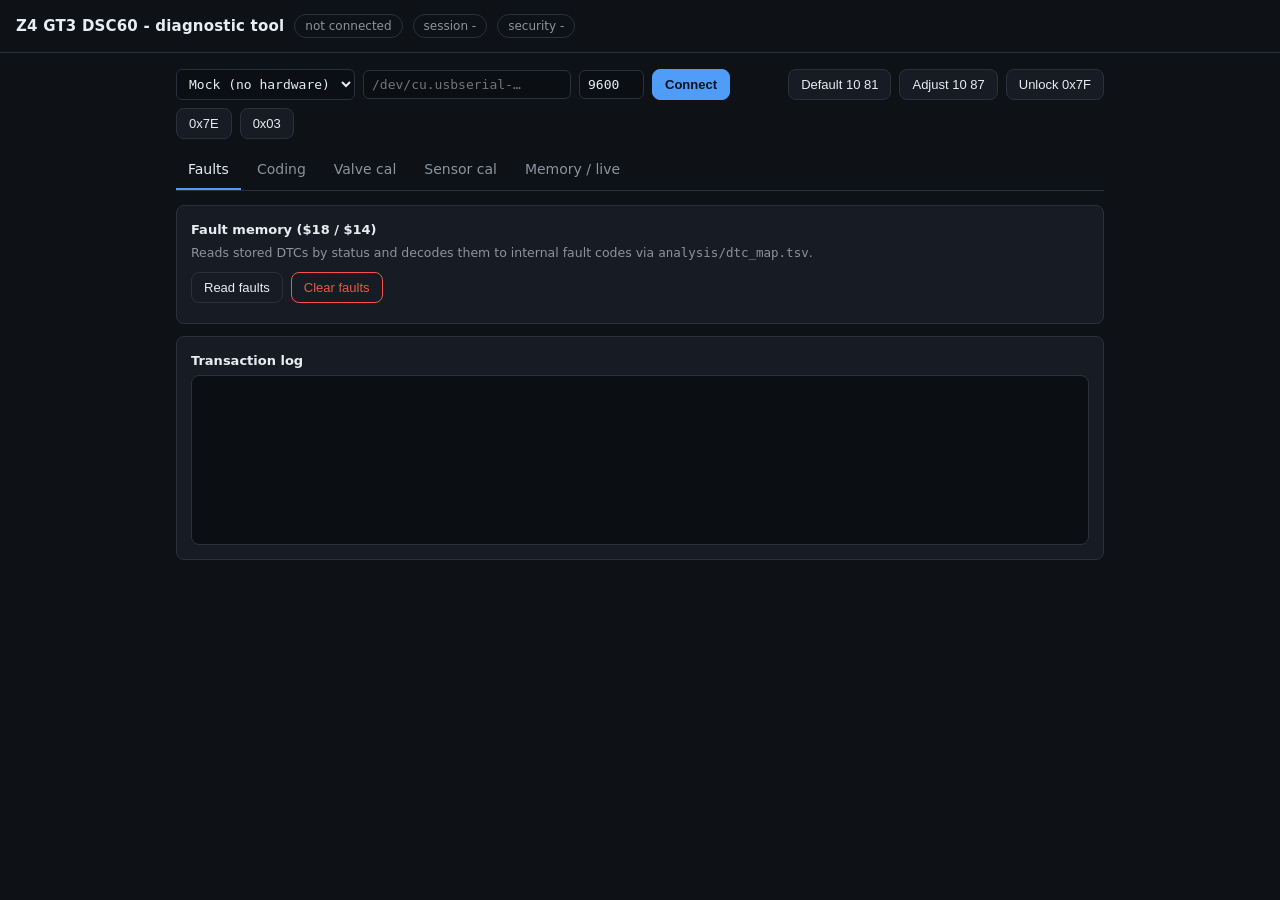
==== service-tool/index.html @ fb5cb5e0 "Add service tool" ====
<!doctype html>
<html lang="en">
<head>
<meta charset="utf-8">
<meta name="viewport" content="width=device-width, initial-scale=1">
<title>Z4 GT3 DSC tool</title>
<style>
  :root{--bg:#0e1116;--panel:#171c24;--line:#2a313c;--fg:#e6edf3;--mut:#8b949e;
        --accent:#4f9cf9;--ok:#3fb950;--warn:#d29922;--bad:#f85149;--radius:8px}
  *{box-sizing:border-box}
  body{margin:0;background:var(--bg);color:var(--fg);font:14px/1.5 ui-sans-serif,system-ui,-apple-system,Segoe UI,Roboto,sans-serif}
  header{padding:14px 16px;border-bottom:1px solid var(--line);display:flex;gap:10px;align-items:center;flex-wrap:wrap}
  h1{font-size:15px;margin:0;font-weight:650;letter-spacing:.2px}
  .pill{font-size:12px;color:var(--mut);border:1px solid var(--line);border-radius:999px;padding:2px 10px}
  .pill.on{color:var(--ok);border-color:var(--ok)}
  main{max-width:960px;margin:0 auto;padding:16px}
  .bar{display:flex;gap:8px;flex-wrap:wrap;align-items:center;margin-bottom:12px}
  button{background:var(--panel);color:var(--fg);border:1px solid var(--line);border-radius:var(--radius);
          padding:7px 12px;font-size:13px;cursor:pointer}
  button:hover{border-color:var(--accent)}
  button.primary{background:var(--accent);border-color:var(--accent);color:#06131f;font-weight:600}
  button.danger{border-color:var(--bad);color:var(--bad)}
  button.danger:hover{background:var(--bad);color:#140606}
  input,select{background:#0b0e13;color:var(--fg);border:1px solid var(--line);border-radius:6px;padding:6px 8px;font:13px ui-monospace,monospace}
  input{width:7.5em}
  .tabs{display:flex;gap:4px;border-bottom:1px solid var(--line);margin-bottom:14px;flex-wrap:wrap}
  .tab{padding:8px 12px;cursor:pointer;color:var(--mut);border-bottom:2px solid transparent}
  .tab.active{color:var(--fg);border-bottom-color:var(--accent)}
  section{display:none}
  section.active{display:block}
  .card{background:var(--panel);border:1px solid var(--line);border-radius:var(--radius);padding:14px;margin-bottom:12px}
  .card h2{font-size:13px;margin:0 0 4px;font-weight:600}
  .card p{margin:0 0 10px;color:var(--mut);font-size:12.5px}
  table{width:100%;border-collapse:collapse;font:12.5px ui-monospace,monospace}
  th,td{text-align:left;padding:6px 8px;border-bottom:1px solid var(--line)}
  th{color:var(--mut);font-weight:500}
  .warn{color:var(--warn)} .bad{color:var(--bad)} .ok{color:var(--ok)}
  #log{background:#0b0e13;border:1px solid var(--line);border-radius:var(--radius);
       padding:10px;height:170px;overflow:auto;font:12px ui-monospace,monospace;white-space:pre-wrap;color:var(--mut)}
  .row{display:flex;gap:8px;align-items:center;flex-wrap:wrap;margin:6px 0}
  label{color:var(--mut);font-size:12.5px}
  .note{font-size:12px;color:var(--warn);margin-top:6px}
</style>
</head>
<body>
<header>
  <h1>Z4 GT3 DSC60 - diagnostic tool</h1>
  <span id="conn" class="pill">not connected</span>
  <span id="sess" class="pill">session -</span>
  <span id="sec" class="pill">security -</span>
</header>
<main>
  <div class="bar">
    <select id="mode"><option value="mock">Mock (no hardware)</option><option value="serial">Serial (K-line)</option></select>
    <input id="port" placeholder="/dev/cu.usbserial-…" style="width:16em" disabled>
    <input id="baud" value="9600" style="width:5em" disabled>
    <button class="primary" onclick="connect()">Connect</button>
    <span style="flex:1"></span>
    <button onclick="session(0x81)">Default 10 81</button>
    <button onclick="session(0x87)">Adjust 10 87</button>
    <button onclick="unlock(0x7F)">Unlock 0x7F</button>
    <button onclick="unlock(0x7E)">0x7E</button>
    <button onclick="unlock(0x03)">0x03</button>
  </div>

  <div class="tabs">
    <div class="tab active" data-t="faults">Faults</div>
    <div class="tab" data-t="coding">Coding</div>
    <div class="tab" data-t="valve">Valve cal</div>
    <div class="tab" data-t="sensor">Sensor cal</div>
    <div class="tab" data-t="mem">Memory / live</div>
  </div>

  <section id="faults" class="active">
    <div class="card">
      <h2>Fault memory ($18 / $14)</h2>
      <p>Reads stored DTCs by status and decodes them to internal fault codes via <code>analysis/dtc_map.tsv</code>.</p>
      <div class="row"><button onclick="readDtcs()">Read faults</button>
        <button class="danger" onclick="clearDtcs()">Clear faults</button></div>
      <div id="dtcs"></div>
    </div>
  </section>

  <section id="coding">
    <div class="card">
      <h2>Vehicle coding ($23 read / $3D write)</h2>
      <p>2 bytes + checksum at EEPROM 0x0FA–0x0FC. Writing needs <b>Adjust 10 87</b> + <b>Unlock 0x7F</b> and takes effect at the next power-on.</p>
      <div class="row"><button onclick="readCoding()">Read coding</button></div>
      <div id="coding-out"></div>
      <div class="row"><label>row</label><input id="row" value="0" style="width:4em">
        <label>field1</label><input id="field1" value="0" style="width:4em">
        <button class="danger" onclick="writeCoding()">Write coding</button></div>
      <div class="note">Row selects the feature set (0–48). Checksum is computed for you.</div>
    </div>
  </section>

  <section id="valve">
    <div class="card">
      <h2>Hydraulic valve calibration ($31 0x28 / 0x29, $33 status)</h2>
      <p class="warn">These routines actuate the valves and pump. Run only on a bench with the unit safe to pulse. Refused if a test is already active or the selector is not accepted.</p>
      <div class="row">
        <button onclick="routine(0x28,'inlet-valve learn')">0x28 inlet learn</button>
        <button onclick="routine(0x29,'USV learn')">0x29 USV learn</button>
        <button onclick="rstatus(0x28)">status 0x28</button>
        <button onclick="rstatus(0x29)">status 0x29</button>
      </div>
      <div id="valve-out"></div>
    </div>
  </section>

  <section id="sensor">
    <div class="card">
      <h2>Sensor offset calibration ($31 0x20–0x24)</h2>
      <p>Car must be <b>stationary</b>; a not-ready routine replies NRC 0x22. Steering zero (0x21) also needs the SZL reporting initialised and the CAN key handshake.</p>
      <div class="row">
        <button onclick="routine(0x20,'master-pressure offset')">0x20 master press</button>
        <button onclick="routine(0x21,'steering zero')">0x21 steering zero</button>
        <button onclick="routine(0x22,'lateral-accel offset')">0x22 lat accel</button>
        <button onclick="routine(0x24,'long-accel offset')">0x24 long accel</button>
      </div>
      <div id="sensor-out"></div>
    </div>
  </section>

  <section id="mem">
    <div class="card">
      <h2>Live data ($21)</h2>
      <p>0x02 conditioned sensors · 0x05 status byte · 0x06 raw ADC/sensors · 0x07 raw wheel speeds.</p>
      <div class="row">
        <button onclick="live(0x02)">0x02</button><button onclick="live(0x05)">0x05</button>
        <button onclick="live(0x06)">0x06</button><button onclick="live(0x07)">0x07</button>
      </div>
      <div id="live-out"></div>
    </div>
    <div class="card">
      <h2>Memory read ($23)</h2>
      <p>Type 3 = EEPROM by address. Useful: 0x0FA coding, 0x160 steering/accel offset record, 0x0F0 steering key.</p>
      <div class="row"><label>addr</label><input id="maddr" value="0x0FA">
        <label>len</label><input id="mlen" value="3" style="width:4em">
        <label>type</label><input id="mtype" value="3" style="width:3.5em">
        <button onclick="readMem()">Read</button></div>
      <div id="mem-out"></div>
    </div>
  </section>

  <div class="card"><h2>Transaction log</h2><div id="log"></div></div>
</main>

<script>
const $ = s => document.querySelector(s);

function log(line, cls) {
  const d = $("#log"), t = new Date().toLocaleTimeString();
  d.innerHTML += `<div class="${cls || ''}">[${t}] ${line}</div>`;
  d.scrollTop = d.scrollHeight;
}

async function api(action, body) {
  const r = await fetch("/api/" + action, {
    method: "POST",
    headers: { "Content-Type": "application/json" },
    body: JSON.stringify(body || {}),
  });
  const j = await r.json();
  if (j.error) {
    log(`${action}: ${j.error}`, "bad");
    throw new Error(j.error);
  }
  return j;
}

function fmt(hex) {
  return (hex.match(/../g) || []).join(" ");
}

document.querySelectorAll(".tab").forEach(t => t.onclick = () => {
  document.querySelectorAll(".tab").forEach(x => x.classList.remove("active"));
  document.querySelectorAll("section").forEach(x => x.classList.remove("active"));
  t.classList.add("active");
  $("#" + t.dataset.t).classList.add("active");
});

$("#mode").onchange = e => {
  const serial = e.target.value === "serial";
  $("#port").disabled = !serial;
  $("#baud").disabled = !serial;
};

async function connect() {
  const mock = $("#mode").value === "mock";
  const j = await api("connect", { mock, port: $("#port").value, baud: $("#baud").value });
  $("#conn").textContent = j.kind === "mock" ? "mock" : "serial";
  $("#conn").className = "pill on";
  log(`connected (${j.kind}); seedkey constants: ${j.keys.join(", ") || "none"}`, "ok");
}

async function session(l) {
  const j = await api("session", { level: l });
  $("#sess").textContent = "session " + j.session;
  $("#sess").className = "pill on";
  log("session " + j.session, "ok");
}

async function unlock(l) {
  try {
    const j = await api("unlock", { level: l });
    $("#sec").textContent = "security " + (j.level || l);
    $("#sec").className = "pill on";
    log(`unlock ${j.level} seed ${j.seed || '-'} key ${j.key || '-'}${j.already ? ' (already open)' : ''}`, "ok");
  } catch (e) { /* logged by api() */ }
}

async function readDtcs() {
  const j = await api("read_dtcs");
  let h = `<table><tr><th>DTC</th><th>status</th><th>flags</th><th>internal fault(s)</th></tr>`;
  j.dtcs.forEach(d => {
    h += `<tr><td>${d.dtc}</td><td>${d.status}</td><td>${d.status_bits.join(" ")}</td><td>${d.faults.join(" ")}</td></tr>`;
  });
  h += `</table>`;
  if (!j.count) h = `<p class="ok">no stored faults</p>`;
  $("#dtcs").innerHTML = h;
  log(`read ${j.count} DTC(s)`);
}

async function clearDtcs() {
  if (!confirm("Clear all stored fault memory?")) return;
  await api("clear_dtcs");
  log("faults cleared", "ok");
  readDtcs();
}

async function readCoding() {
  const j = await api("read_coding");
  $("#coding-out").innerHTML =
    `<table><tr><th>checksum</th><th>row</th><th>field1</th><th>checksum</th></tr>` +
    `<tr><td>${j.checksum}</td><td>${j.row}</td><td>${j.field1}</td>` +
    `<td class="${j.checksum_ok ? 'ok' : 'bad'}">${j.checksum_ok ? 'valid' : 'BAD'}</td></tr></table>`;
  $("#row").value = j.row;
  $("#field1").value = j.field1;
  log(`coding row ${j.row} field1 ${j.field1}`);
}

async function writeCoding() {
  const row = +$("#row").value, f1 = +$("#field1").value;
  if (!confirm(`Write coding row=${row} field1=${f1}? Needs 10 87 + 0x7F. Effective next power-on.`)) return;
  try {
    const j = await api("write_coding", { row, field1: f1 });
    log("coding written: " + j.written.map(w => w.addr + "=" + w.value).join(" "), "ok");
  } catch (e) { /* logged by api() */ }
}

async function routine(rid, name) {
  try {
    await api("run_routine", { rid });
    log(`routine 0x${rid.toString(16)} (${name}) started`, "ok");
    rstatus(rid);
  } catch (e) { /* logged by api() */ }
}

async function rstatus(rid) {
  try {
    const j = await api("routine_status", { rid });
    const el = $("#" + ($("#valve").classList.contains("active") ? "valve" : "sensor") + "-out");
    const state = j.done ? 'done' : j.running ? 'running' : 'idle';
    el.innerHTML = `routine ${j.routine}: <span class="${j.done ? 'ok' : 'warn'}">${j.status} ${state}</span>`;
    log(`routine ${j.routine} status ${j.status}`);
  } catch (e) { /* logged by api() */ }
}

async function live(lid) {
  try {
    const j = await api("read_live", { lid });
    $("#live-out").innerHTML =
      `<table><tr><th>$21 id</th><th>bytes</th></tr><tr><td>${j.lid}</td><td>${fmt(j.bytes)}</td></tr></table>`;
    log(`$21 ${j.lid}: ${j.len} bytes`);
  } catch (e) { /* logged by api() */ }
}

async function readMem() {
  try {
    const j = await api("read_memory", {
      addr: $("#maddr").value,
      length: +$("#mlen").value,
      mtype: +$("#mtype").value,
    });
    $("#mem-out").innerHTML =
      `<table><tr><th>len</th><th>bytes</th></tr><tr><td>${j.len}</td><td>${fmt(j.bytes)}</td></tr></table>`;
    log(`$23 read ${j.len} bytes`);
  } catch (e) { /* logged by api() */ }
}

connect();
</script>
</body>
</html>
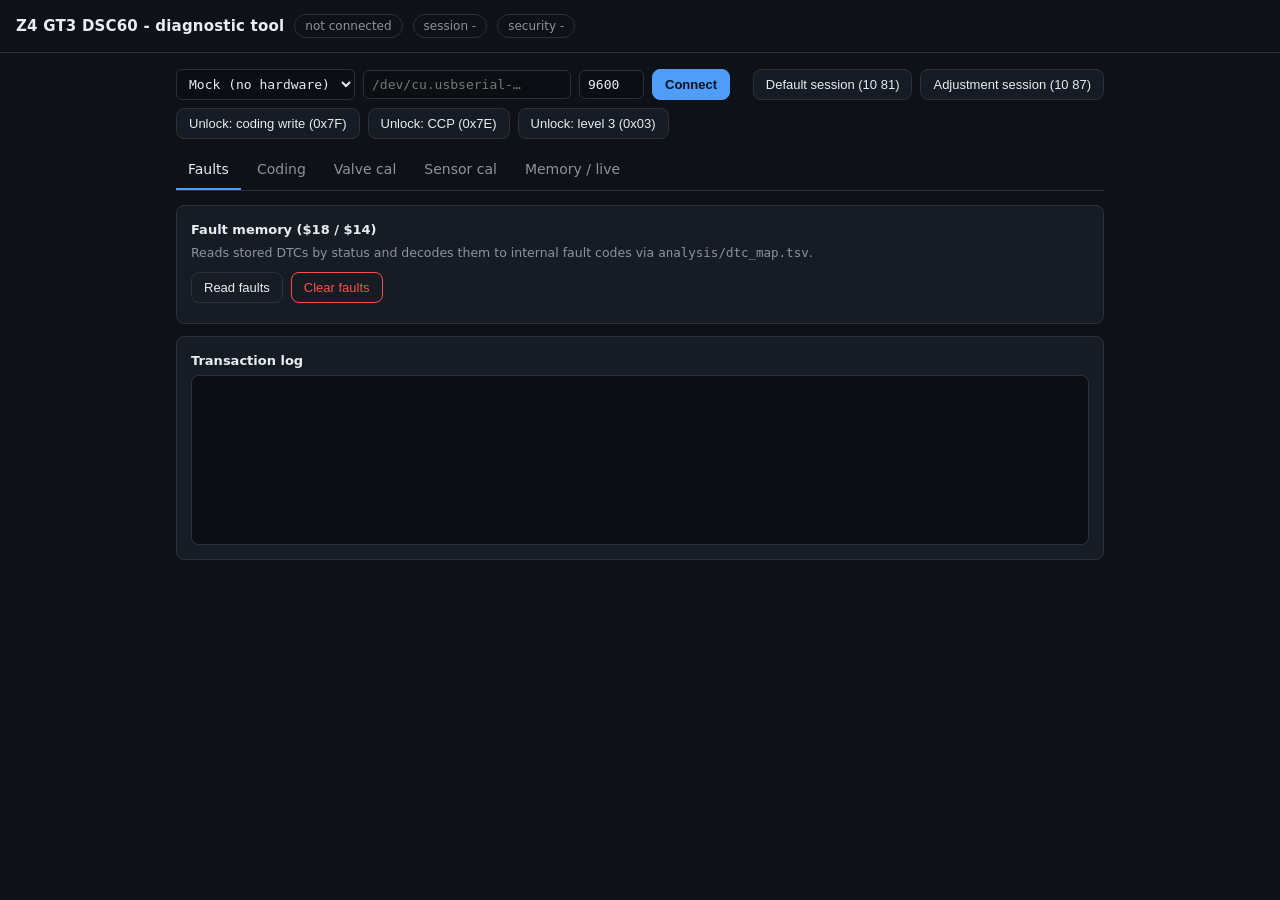
==== commit 3891ac6b: "Update tooling" ====
--- a/service-tool/index.html
+++ b/service-tool/index.html
@@ -56,11 +56,11 @@
     <input id="baud" value="9600" style="width:5em" disabled>
     <button class="primary" onclick="connect()">Connect</button>
     <span style="flex:1"></span>
-    <button onclick="session(0x81)">Default 10 81</button>
-    <button onclick="session(0x87)">Adjust 10 87</button>
-    <button onclick="unlock(0x7F)">Unlock 0x7F</button>
-    <button onclick="unlock(0x7E)">0x7E</button>
-    <button onclick="unlock(0x03)">0x03</button>
+    <button onclick="session(0x81)">Default session (10 81)</button>
+    <button onclick="session(0x87)">Adjustment session (10 87)</button>
+    <button onclick="unlock(0x7F)">Unlock: coding write (0x7F)</button>
+    <button onclick="unlock(0x7E)">Unlock: CCP (0x7E)</button>
+    <button onclick="unlock(0x03)">Unlock: level 3 (0x03)</button>
   </div>
 
   <div class="tabs">
@@ -99,10 +99,10 @@
       <h2>Hydraulic valve calibration ($31 0x28 / 0x29, $33 status)</h2>
       <p class="warn">These routines actuate the valves and pump. Run only on a bench with the unit safe to pulse. Refused if a test is already active or the selector is not accepted.</p>
       <div class="row">
-        <button onclick="routine(0x28,'inlet-valve learn')">0x28 inlet learn</button>
-        <button onclick="routine(0x29,'USV learn')">0x29 USV learn</button>
-        <button onclick="rstatus(0x28)">status 0x28</button>
-        <button onclick="rstatus(0x29)">status 0x29</button>
+        <button onclick="routine(0x28,'inlet-valve learn')">Inlet-valve learn (0x28)</button>
+        <button onclick="routine(0x29,'USV learn')">USV learn (0x29)</button>
+        <button onclick="rstatus(0x28)">Inlet status</button>
+        <button onclick="rstatus(0x29)">USV status</button>
       </div>
       <div id="valve-out"></div>
     </div>
@@ -113,10 +113,10 @@
       <h2>Sensor offset calibration ($31 0x20–0x24)</h2>
       <p>Car must be <b>stationary</b>; a not-ready routine replies NRC 0x22. Steering zero (0x21) also needs the SZL reporting initialised and the CAN key handshake.</p>
       <div class="row">
-        <button onclick="routine(0x20,'master-pressure offset')">0x20 master press</button>
-        <button onclick="routine(0x21,'steering zero')">0x21 steering zero</button>
-        <button onclick="routine(0x22,'lateral-accel offset')">0x22 lat accel</button>
-        <button onclick="routine(0x24,'long-accel offset')">0x24 long accel</button>
+        <button onclick="routine(0x20,'master-pressure offset')">Master-pressure offset (0x20)</button>
+        <button onclick="routine(0x21,'steering zero')">Steering zero (0x21)</button>
+        <button onclick="routine(0x22,'lateral-accel offset')">Lateral-accel offset (0x22)</button>
+        <button onclick="routine(0x24,'long-accel offset')">Longitudinal-accel offset (0x24)</button>
       </div>
       <div id="sensor-out"></div>
     </div>
@@ -127,8 +127,8 @@
       <h2>Live data ($21)</h2>
       <p>0x02 conditioned sensors · 0x05 status byte · 0x06 raw ADC/sensors · 0x07 raw wheel speeds.</p>
       <div class="row">
-        <button onclick="live(0x02)">0x02</button><button onclick="live(0x05)">0x05</button>
-        <button onclick="live(0x06)">0x06</button><button onclick="live(0x07)">0x07</button>
+        <button onclick="live(0x02)">Conditioned sensors (0x02)</button><button onclick="live(0x05)">Switch status (0x05)</button>
+        <button onclick="live(0x06)">Raw sensors (0x06)</button><button onclick="live(0x07)">Wheel speeds (0x07)</button>
       </div>
       <div id="live-out"></div>
     </div>
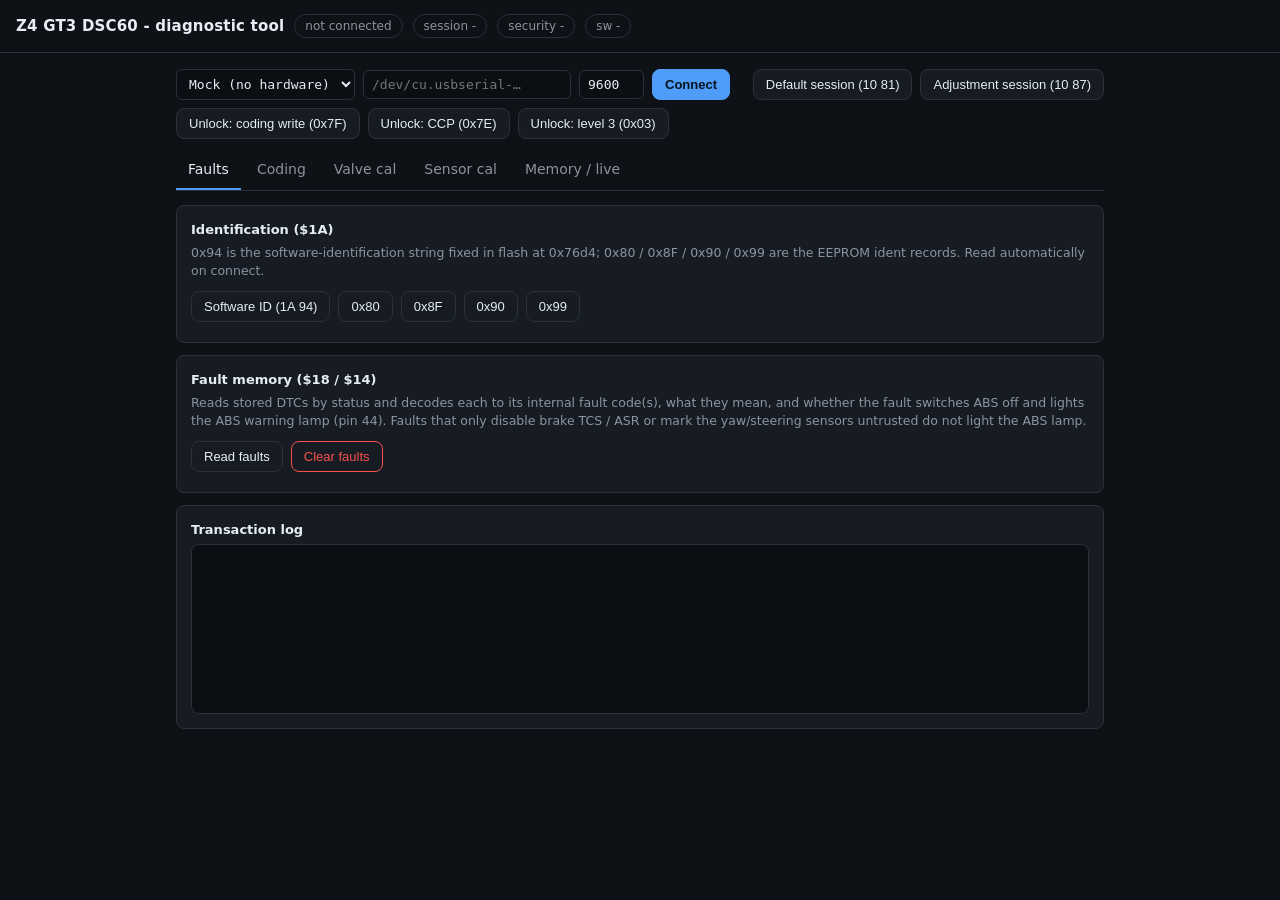
==== commit 968c92cd: "Add ident, explain codes" ====
--- a/service-tool/index.html
+++ b/service-tool/index.html
@@ -48,6 +48,7 @@
   <span id="conn" class="pill">not connected</span>
   <span id="sess" class="pill">session -</span>
   <span id="sec" class="pill">security -</span>
+  <span id="swid" class="pill" title="software identification ($1A 94)">sw -</span>
 </header>
 <main>
   <div class="bar">
@@ -73,8 +74,18 @@
 
   <section id="faults" class="active">
     <div class="card">
+      <h2>Identification ($1A)</h2>
+      <p>0x94 is the software-identification string fixed in flash at 0x76d4; 0x80 / 0x8F / 0x90 / 0x99 are the EEPROM ident records. Read automatically on connect.</p>
+      <div class="row">
+        <button onclick="readIdent(0x94)">Software ID (1A 94)</button>
+        <button onclick="readIdent(0x80)">0x80</button><button onclick="readIdent(0x8F)">0x8F</button>
+        <button onclick="readIdent(0x90)">0x90</button><button onclick="readIdent(0x99)">0x99</button>
+      </div>
+      <div id="ident-out"></div>
+    </div>
+    <div class="card">
       <h2>Fault memory ($18 / $14)</h2>
-      <p>Reads stored DTCs by status and decodes them to internal fault codes via <code>analysis/dtc_map.tsv</code>.</p>
+      <p>Reads stored DTCs by status and decodes each to its internal fault code(s), what they mean, and whether the fault switches ABS off and lights the ABS warning lamp (pin 44). Faults that only disable brake TCS / ASR or mark the yaw/steering sensors untrusted do not light the ABS lamp.</p>
       <div class="row"><button onclick="readDtcs()">Read faults</button>
         <button class="danger" onclick="clearDtcs()">Clear faults</button></div>
       <div id="dtcs"></div>
@@ -192,6 +203,25 @@
   $("#conn").textContent = j.kind === "mock" ? "mock" : "serial";
   $("#conn").className = "pill on";
   log(`connected (${j.kind}); seedkey constants: ${j.keys.join(", ") || "none"}`, "ok");
+  readIdent(0x94, true);
+}
+
+async function readIdent(id, quiet) {
+  try {
+    const j = await api("read_ident", { id });
+    let h = `<table><tr><th>$1A id</th><th>source</th><th>decoded</th><th>bytes</th></tr>`;
+    if (j.sw_id !== undefined) {
+      h += `<tr><td>${j.id}</td><td>${j.source}</td><td class="ok">${j.sw_id}</td><td>${fmt(j.bytes)}</td></tr></table>` +
+           `<div class="note" style="color:var(--mut)">tail (version/date block, not parsed by the firmware): ${fmt(j.tail)}</div>`;
+      $("#swid").textContent = "sw " + j.sw_id;
+      $("#swid").className = "pill on";
+      log(`software id ${j.sw_id}`, "ok");
+    } else {
+      h += `<tr><td>${j.id}</td><td>${j.source}</td><td>${j.ascii}</td><td>${fmt(j.bytes)}</td></tr></table>`;
+      log(`$1A ${j.id}: ${j.len} bytes`);
+    }
+    $("#ident-out").innerHTML = h;
+  } catch (e) { /* logged by api() */ }
 }
 
 async function session(l) {
@@ -210,13 +240,22 @@
   } catch (e) { /* logged by api() */ }
 }
 
+const LAMP_TXT = { yes: ["ABS lamp ON", "bad"], no: ["no ABS lamp", "ok"], depends: ["depends on fault", "warn"], "?": ["not traced", ""] };
+
 async function readDtcs() {
   const j = await api("read_dtcs");
-  let h = `<table><tr><th>DTC</th><th>status</th><th>flags</th><th>internal fault(s)</th></tr>`;
+  let h = `<table><tr><th>DTC</th><th>status</th><th>ABS lamp</th><th>internal fault(s) and meaning</th></tr>`;
   j.dtcs.forEach(d => {
-    h += `<tr><td>${d.dtc}</td><td>${d.status}</td><td>${d.status_bits.join(" ")}</td><td>${d.faults.join(" ")}</td></tr>`;
+    const [lt, lc] = LAMP_TXT[d.lamp] || LAMP_TXT["?"];
+    const rows = d.faults.length
+      ? d.faults.map((f, i) => {
+          const inf = d.info[i] || {};
+          return `<div><b>${f}</b> ${inf.d || ''}${inf.eff ? ` <span style="color:var(--mut)">- ${inf.eff}</span>` : ''}</div>`;
+        }).join('')
+      : '<span style="color:var(--mut)">no decode</span>';
+    h += `<tr><td>${d.dtc}</td><td>${d.status} ${d.status_bits.join(" ")}</td><td class="${lc}">${lt}</td><td>${rows}</td></tr>`;
   });
-  h += `</table>`;
+  h += `</table><div class="note" style="color:var(--mut)">"depends" = the DTC is shared by several internal faults and only some of them switch ABS off (read fault_flags at RAM 0x101f04 to tell them apart).</div>`;
   if (!j.count) h = `<p class="ok">no stored faults</p>`;
   $("#dtcs").innerHTML = h;
   log(`read ${j.count} DTC(s)`);
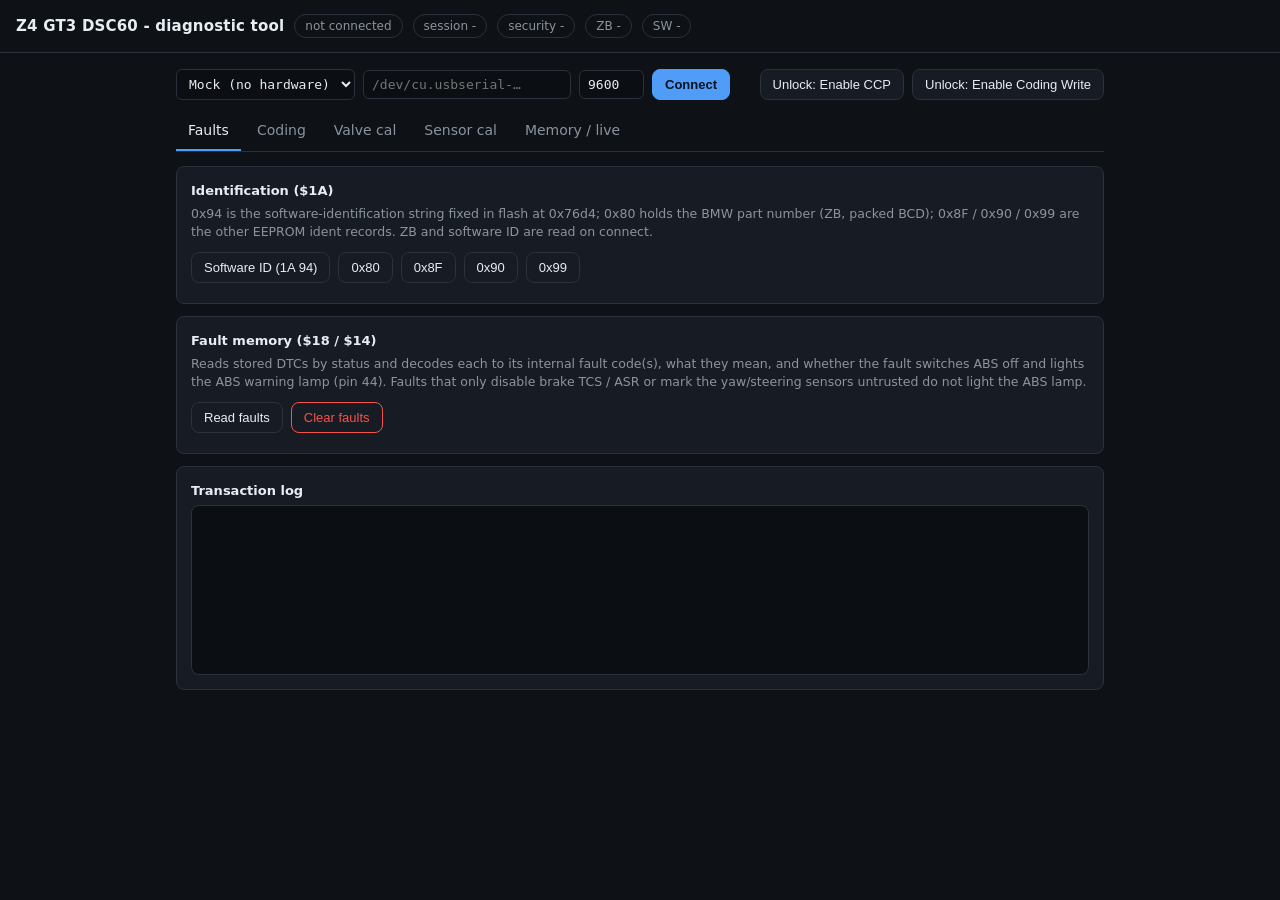
==== commit b71c9da5: "Fix the auth buttons, add ZB read" ====
--- a/service-tool/index.html
+++ b/service-tool/index.html
@@ -48,7 +48,8 @@
   <span id="conn" class="pill">not connected</span>
   <span id="sess" class="pill">session -</span>
   <span id="sec" class="pill">security -</span>
-  <span id="swid" class="pill" title="software identification ($1A 94)">sw -</span>
+  <span id="zb" class="pill" title="BMW part number ($1A 80)">ZB -</span>
+  <span id="swid" class="pill" title="software identification ($1A 94)">SW -</span>
 </header>
 <main>
   <div class="bar">
@@ -57,11 +58,8 @@
     <input id="baud" value="9600" style="width:5em" disabled>
     <button class="primary" onclick="connect()">Connect</button>
     <span style="flex:1"></span>
-    <button onclick="session(0x81)">Default session (10 81)</button>
-    <button onclick="session(0x87)">Adjustment session (10 87)</button>
-    <button onclick="unlock(0x7F)">Unlock: coding write (0x7F)</button>
-    <button onclick="unlock(0x7E)">Unlock: CCP (0x7E)</button>
-    <button onclick="unlock(0x03)">Unlock: level 3 (0x03)</button>
+    <button onclick="enableCcp()" title="10 87, then $27 FB/FC with afb9e, then 31 31 01">Unlock: Enable CCP</button>
+    <button onclick="enableCodingWrite()" title="10 87, then $27 FD/FE with afb10">Unlock: Enable Coding Write</button>
   </div>
 
   <div class="tabs">
@@ -75,7 +73,7 @@
   <section id="faults" class="active">
     <div class="card">
       <h2>Identification ($1A)</h2>
-      <p>0x94 is the software-identification string fixed in flash at 0x76d4; 0x80 / 0x8F / 0x90 / 0x99 are the EEPROM ident records. Read automatically on connect.</p>
+      <p>0x94 is the software-identification string fixed in flash at 0x76d4; 0x80 holds the BMW part number (ZB, packed BCD); 0x8F / 0x90 / 0x99 are the other EEPROM ident records. ZB and software ID are read on connect.</p>
       <div class="row">
         <button onclick="readIdent(0x94)">Software ID (1A 94)</button>
         <button onclick="readIdent(0x80)">0x80</button><button onclick="readIdent(0x8F)">0x8F</button>
@@ -95,7 +93,7 @@
   <section id="coding">
     <div class="card">
       <h2>Vehicle coding ($23 read / $3D write)</h2>
-      <p>2 bytes + checksum at EEPROM 0x0FA–0x0FC. Writing needs <b>Adjust 10 87</b> + <b>Unlock 0x7F</b> and takes effect at the next power-on.</p>
+      <p>2 bytes + checksum at EEPROM 0x0FA–0x0FC. The adjustment session and the 0x7F unlock are done for you (seedkey.json); takes effect at the next power-on.</p>
       <div class="row"><button onclick="readCoding()">Read coding</button></div>
       <div id="coding-out"></div>
       <div class="row"><label>row</label><input id="row" value="0" style="width:4em">
@@ -203,17 +201,23 @@
   $("#conn").textContent = j.kind === "mock" ? "mock" : "serial";
   $("#conn").className = "pill on";
   log(`connected (${j.kind}); seedkey constants: ${j.keys.join(", ") || "none"}`, "ok");
-  readIdent(0x94, true);
+  await readIdent(0x80, true);   // ZB (part number)
+  await readIdent(0x94, true);   // software ID
 }
 
 async function readIdent(id, quiet) {
   try {
     const j = await api("read_ident", { id });
     let h = `<table><tr><th>$1A id</th><th>source</th><th>decoded</th><th>bytes</th></tr>`;
-    if (j.sw_id !== undefined) {
+    if (j.zb !== undefined) {
+      h += `<tr><td>${j.id}</td><td>${j.source}</td><td class="ok">ZB ${j.zb}</td><td>${fmt(j.bytes)}</td></tr></table>`;
+      $("#zb").textContent = "ZB " + j.zb;
+      $("#zb").className = "pill on";
+      log(`part number ZB ${j.zb}`, "ok");
+    } else if (j.sw_id !== undefined) {
       h += `<tr><td>${j.id}</td><td>${j.source}</td><td class="ok">${j.sw_id}</td><td>${fmt(j.bytes)}</td></tr></table>` +
            `<div class="note" style="color:var(--mut)">tail (version/date block, not parsed by the firmware): ${fmt(j.tail)}</div>`;
-      $("#swid").textContent = "sw " + j.sw_id;
+      $("#swid").textContent = "SW " + j.sw_id;
       $("#swid").className = "pill on";
       log(`software id ${j.sw_id}`, "ok");
     } else {
@@ -224,19 +228,25 @@
   } catch (e) { /* logged by api() */ }
 }
 
-async function session(l) {
-  const j = await api("session", { level: l });
-  $("#sess").textContent = "session " + j.session;
-  $("#sess").className = "pill on";
-  log("session " + j.session, "ok");
-}
-
-async function unlock(l) {
-  try {
-    const j = await api("unlock", { level: l });
-    $("#sec").textContent = "security " + (j.level || l);
-    $("#sec").className = "pill on";
-    log(`unlock ${j.level} seed ${j.seed || '-'} key ${j.key || '-'}${j.already ? ' (already open)' : ''}`, "ok");
+function setSess(t) { $("#sess").textContent = t; $("#sess").className = "pill on"; }
+function setSec(t) { $("#sec").textContent = t; $("#sec").className = "pill on"; }
+
+// Both unlock buttons run the whole sequence (10 87, seed, key, ...) server-side, in order.
+async function enableCodingWrite() {
+  try {
+    const j = await api("enable_coding_write");
+    setSess("session 0x87");
+    setSec("coding write (0x7F)");
+    log(`coding write enabled: 10 87 + level ${j.level} seed ${j.seed || '-'} key ${j.key || '-'}${j.already ? ' (already open)' : ''}`, "ok");
+  } catch (e) { /* logged by api() */ }
+}
+
+async function enableCcp() {
+  try {
+    const j = await api("enable_ccp");
+    setSess("session 0x87");
+    setSec("CCP (0x7E) + 31 31 01");
+    log(`CCP enabled: 10 87 + level ${j.level} seed ${j.seed || '-'} key ${j.key || '-'}${j.already ? ' (already open)' : ''} + 31 31 01`, "ok");
   } catch (e) { /* logged by api() */ }
 }
 
@@ -281,7 +291,7 @@
 
 async function writeCoding() {
   const row = +$("#row").value, f1 = +$("#field1").value;
-  if (!confirm(`Write coding row=${row} field1=${f1}? Needs 10 87 + 0x7F. Effective next power-on.`)) return;
+  if (!confirm(`Write coding row=${row} field1=${f1}? Session and unlock are done automatically. Effective next power-on.`)) return;
   try {
     const j = await api("write_coding", { row, field1: f1 });
     log("coding written: " + j.written.map(w => w.addr + "=" + w.value).join(" "), "ok");
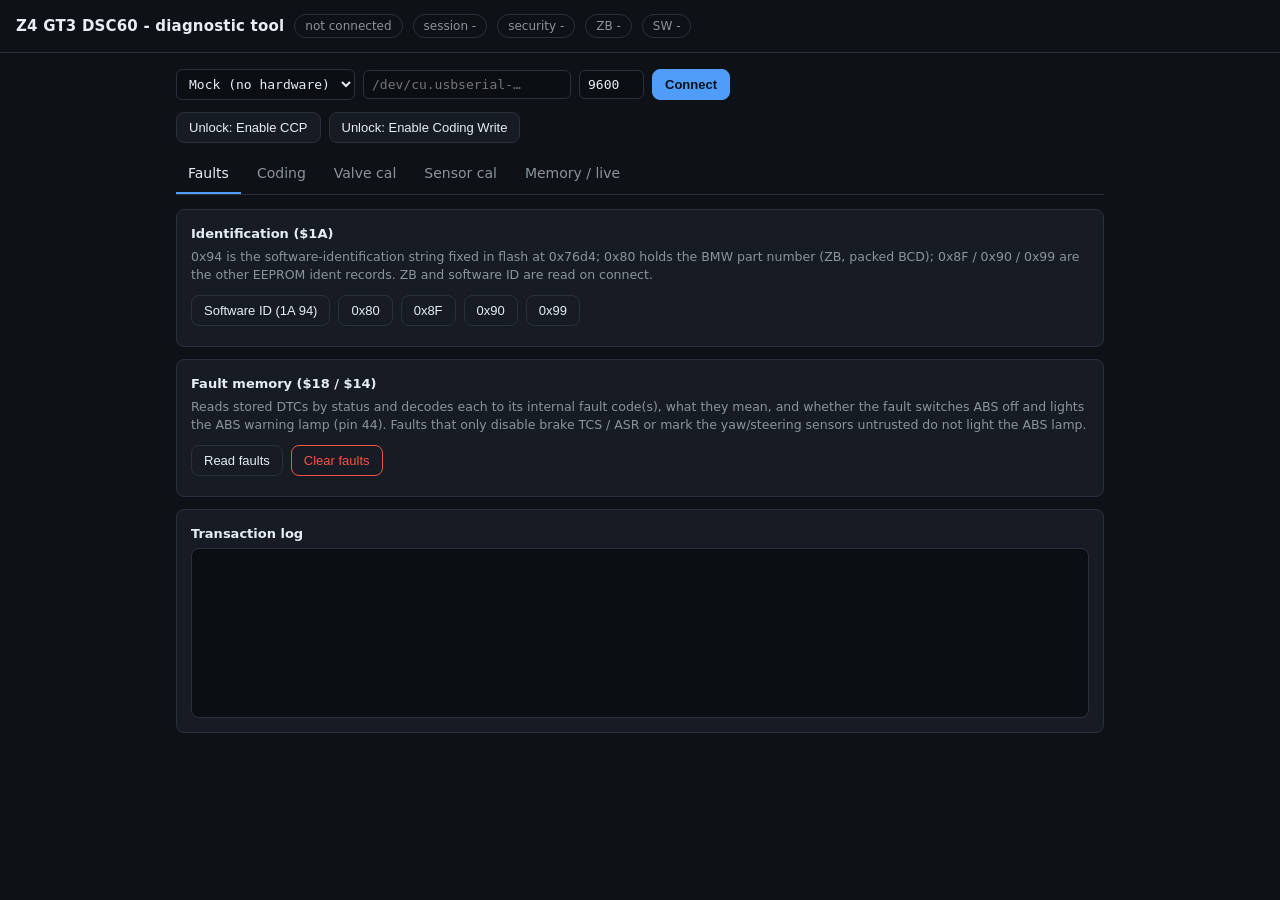
==== commit f57c4bcd: "Add key read" ====
--- a/service-tool/index.html
+++ b/service-tool/index.html
@@ -57,7 +57,8 @@
     <input id="port" placeholder="/dev/cu.usbserial-…" style="width:16em" disabled>
     <input id="baud" value="9600" style="width:5em" disabled>
     <button class="primary" onclick="connect()">Connect</button>
-    <span style="flex:1"></span>
+  </div>
+  <div class="bar">
     <button onclick="enableCcp()" title="10 87, then $27 FB/FC with afb9e, then 31 31 01">Unlock: Enable CCP</button>
     <button onclick="enableCodingWrite()" title="10 87, then $27 FD/FE with afb10">Unlock: Enable Coding Write</button>
   </div>
@@ -216,10 +217,15 @@
       log(`part number ZB ${j.zb}`, "ok");
     } else if (j.sw_id !== undefined) {
       h += `<tr><td>${j.id}</td><td>${j.source}</td><td class="ok">${j.sw_id}</td><td>${fmt(j.bytes)}</td></tr></table>` +
-           `<div class="note" style="color:var(--mut)">tail (version/date block, not parsed by the firmware): ${fmt(j.tail)}</div>`;
+           `<div class="note" style="color:var(--mut)">tail (version/date block; the firmware's key routines read the $27 constants from it): ${fmt(j.tail)}</div>`;
       $("#swid").textContent = "SW " + j.sw_id;
       $("#swid").className = "pill on";
       log(`software id ${j.sw_id}`, "ok");
+      if (j.keys) {
+        const hx4 = v => "0x" + v.toString(16).toUpperCase().padStart(4, "0");
+        h += `<div class="note" style="color:var(--mut)">$27 key constants from this block: afb9e ${hx4(j.keys.afb9e)}, afb10 ${hx4(j.keys.afb10)} (put these in reference/seedkey.json under ZB ${$("#zb").textContent.replace(/^ZB /, "") || "<zb>"})</div>`;
+        log(`key constants from ident: afb9e ${hx4(j.keys.afb9e)} afb10 ${hx4(j.keys.afb10)}`, "ok");
+      }
     } else {
       h += `<tr><td>${j.id}</td><td>${j.source}</td><td>${j.ascii}</td><td>${fmt(j.bytes)}</td></tr></table>`;
       log(`$1A ${j.id}: ${j.len} bytes`);
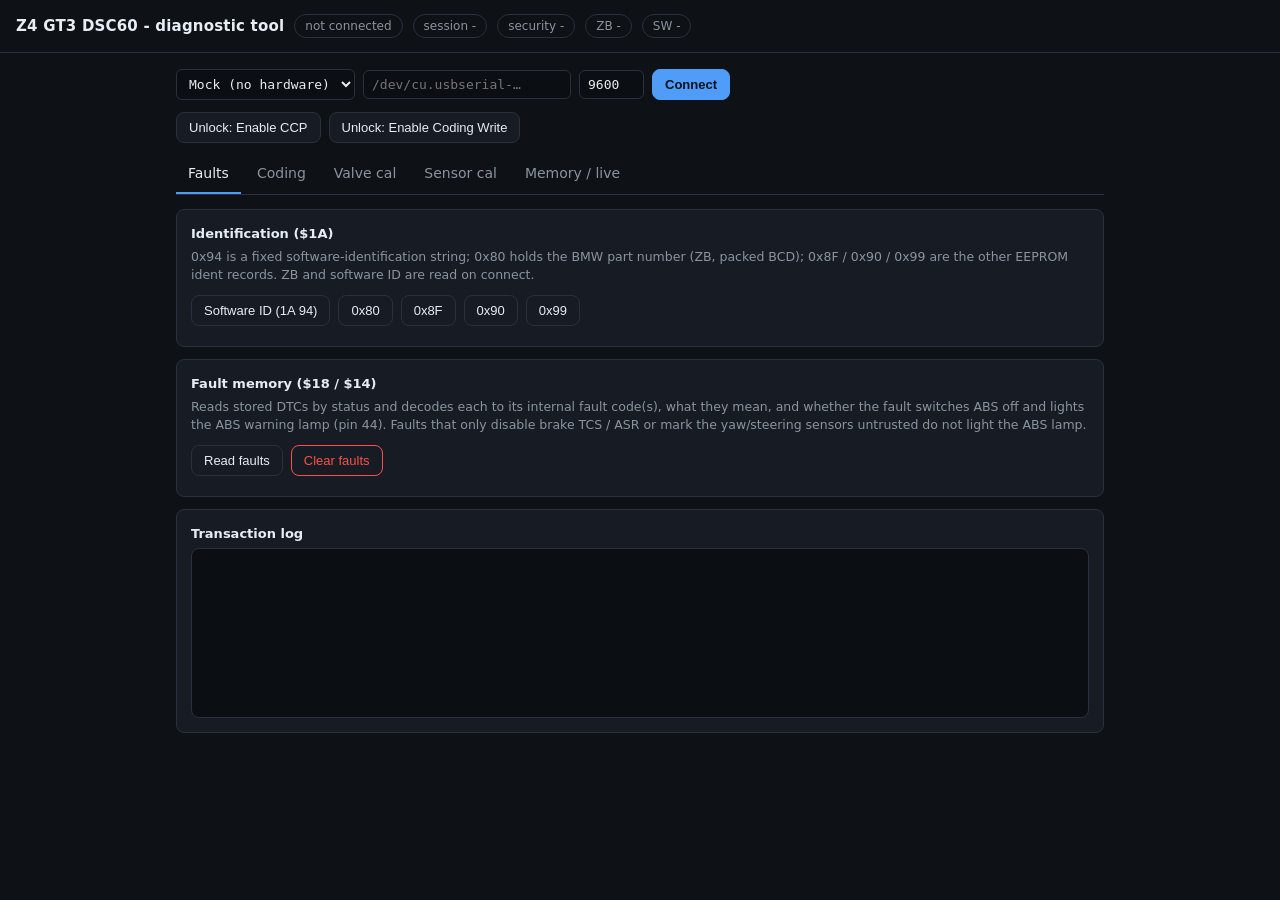
==== commit 066af2d4: "Add support for PCAN device and M3" ====
--- a/service-tool/index.html
+++ b/service-tool/index.html
@@ -59,8 +59,8 @@
     <button class="primary" onclick="connect()">Connect</button>
   </div>
   <div class="bar">
-    <button onclick="enableCcp()" title="10 87, then $27 FB/FC with afb9e, then 31 31 01">Unlock: Enable CCP</button>
-    <button onclick="enableCodingWrite()" title="10 87, then $27 FD/FE with afb10">Unlock: Enable Coding Write</button>
+    <button onclick="enableCcp()" title="10 87, then $27 FB/FC with the CCP key (0x7E), then 31 31 01">Unlock: Enable CCP</button>
+    <button onclick="enableCodingWrite()" title="10 87, then $27 FD/FE with the coding key (0x7F)">Unlock: Enable Coding Write</button>
   </div>
 
   <div class="tabs">
@@ -74,7 +74,7 @@
   <section id="faults" class="active">
     <div class="card">
       <h2>Identification ($1A)</h2>
-      <p>0x94 is the software-identification string fixed in flash at 0x76d4; 0x80 holds the BMW part number (ZB, packed BCD); 0x8F / 0x90 / 0x99 are the other EEPROM ident records. ZB and software ID are read on connect.</p>
+      <p>0x94 is a fixed software-identification string; 0x80 holds the BMW part number (ZB, packed BCD); 0x8F / 0x90 / 0x99 are the other EEPROM ident records. ZB and software ID are read on connect.</p>
       <div class="row">
         <button onclick="readIdent(0x94)">Software ID (1A 94)</button>
         <button onclick="readIdent(0x80)">0x80</button><button onclick="readIdent(0x8F)">0x8F</button>
@@ -217,14 +217,14 @@
       log(`part number ZB ${j.zb}`, "ok");
     } else if (j.sw_id !== undefined) {
       h += `<tr><td>${j.id}</td><td>${j.source}</td><td class="ok">${j.sw_id}</td><td>${fmt(j.bytes)}</td></tr></table>` +
-           `<div class="note" style="color:var(--mut)">tail (version/date block; the firmware's key routines read the $27 constants from it): ${fmt(j.tail)}</div>`;
+           `<div class="note" style="color:var(--mut)">tail (version/date block; the module's $27 key constants are carried here): ${fmt(j.tail)}</div>`;
       $("#swid").textContent = "SW " + j.sw_id;
       $("#swid").className = "pill on";
       log(`software id ${j.sw_id}`, "ok");
       if (j.keys) {
         const hx4 = v => "0x" + v.toString(16).toUpperCase().padStart(4, "0");
-        h += `<div class="note" style="color:var(--mut)">$27 key constants from this block: afb9e ${hx4(j.keys.afb9e)}, afb10 ${hx4(j.keys.afb10)} (put these in reference/seedkey.json under ZB ${$("#zb").textContent.replace(/^ZB /, "") || "<zb>"})</div>`;
-        log(`key constants from ident: afb9e ${hx4(j.keys.afb9e)} afb10 ${hx4(j.keys.afb10)}`, "ok");
+        h += `<div class="note" style="color:var(--mut)">$27 key constants from this block, used for the unlocks unless seedkey.json overrides them: CCP key (0x7E) ${hx4(j.keys.ccpKey)}, coding key (0x7F) ${hx4(j.keys.codingKey)}</div>`;
+        log(`key constants from ident: CCP key ${hx4(j.keys.ccpKey)} coding key ${hx4(j.keys.codingKey)}`, "ok");
       }
     } else {
       h += `<tr><td>${j.id}</td><td>${j.source}</td><td>${j.ascii}</td><td>${fmt(j.bytes)}</td></tr></table>`;
@@ -271,7 +271,7 @@
       : '<span style="color:var(--mut)">no decode</span>';
     h += `<tr><td>${d.dtc}</td><td>${d.status} ${d.status_bits.join(" ")}</td><td class="${lc}">${lt}</td><td>${rows}</td></tr>`;
   });
-  h += `</table><div class="note" style="color:var(--mut)">"depends" = the DTC is shared by several internal faults and only some of them switch ABS off (read fault_flags at RAM 0x101f04 to tell them apart).</div>`;
+  h += `</table><div class="note" style="color:var(--mut)">"depends" = the DTC is shared by several internal faults and only some of them switch ABS off.</div>`;
   if (!j.count) h = `<p class="ok">no stored faults</p>`;
   $("#dtcs").innerHTML = h;
   log(`read ${j.count} DTC(s)`);
